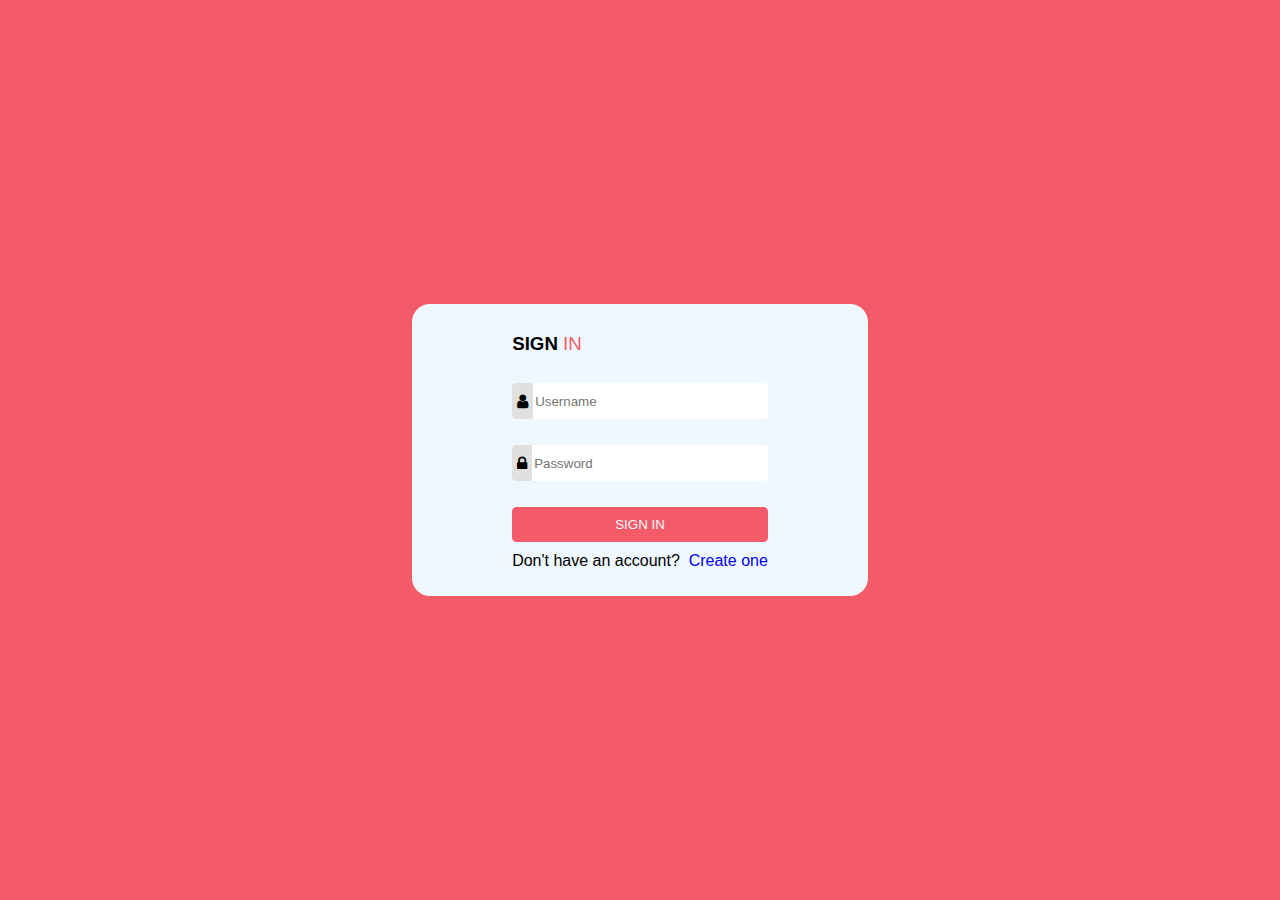
==== login page with firebase/login.html @ df01e78f "completed php login form with sql database" ====
<!DOCTYPE html>
<html lang="en">

<head>
    <meta charset="UTF-8">
    <meta http-equiv="X-UA-Compatible" content="IE=edge">
    <meta name="viewport" content="width=device-width, initial-scale=1.0">
    <link rel="stylesheet" href="https://cdnjs.cloudflare.com/ajax/libs/font-awesome/4.7.0/css/font-awesome.min.css">
    <link rel="stylesheet" href="style.css">
    <title>Login Page</title>
</head>

<body>
    <div id="main" class="bg">
        <div id="container">
            <h3>SIGN&nbsp<span>IN</span></h3>
            <form class="login" method="post">
                <div id="input">
                    <p class="input"><i class="fa fa-user" id="logo"></i><input type="text" placeholder="Username"
                            name="userName" id="userName" required></p>
                    <p class="input"><i class="fa fa-lock" id="logo"></i><input type="password" placeholder="Password"
                            name="password" id="password" required>
                    </p>
                </div>

                <div id="msg"></div>

                <div id="btn">
                    <button type="button" class="bg btn" onclick="fetchData(userName.value, password.value)">SIGN IN</button>
                    <p>Don&#39t have an account? &nbsp <a href="sign up.html">Create one</a></p>
                </div>
            </form>
        </div>
    </div>

    <script src="login.js"></script>

</body>

</html>
---- login page with firebase/style.css ----
* {
  font-family: 'Asap', sans-serif;
}

body {
  margin: 0;
  padding: 0;
}

.bg {
  background-color: #f45b69;
}

#main {
  display: flex;
  flex-direction: column;
  justify-content: center;
  align-items: center;
  height: 100vh;
}

#container {
  border-radius: 2vh;
  background-color: aliceblue;
  /* padding: 5vh 10vh; */
  padding: 10px 100px 10px 100px;
  display: flex;
  flex-direction: column;
  box-sizing: border-box;
}


#input {
  display: flex;
  flex-direction: column;
}


button {
  border: none;
  color: aliceblue;
  border-radius: 0.5vh;
}

input {
  border: none;
  color: rgb(27, 27, 27);
  border-radius: 0 0.5vh 0.5vh 0;
  width: 100%;
  padding-top: 10px;
  padding-bottom: 10px;
}


.btn {
  margin-top: 10px;
  padding: 10px 20px 10px 20px;
}

#btn {
  display: flex;
  flex-direction: column;
}

p {
  display: flex;
  flex-direction: row;
  margin-top: 10px;
}

#logo {
  padding: 5px 5px;
  background-color: rgb(226, 223, 223);
  border-radius: 0.5vh 0 0 0.5vh;
  padding-top: 10px;
  padding-bottom: 10px;
}

span {
  color: #f45b69;
  font-weight: 100;
}

a {
  text-decoration: none;
}

#msg > p{
display: flex;
justify-content: center;
align-items: center;
}
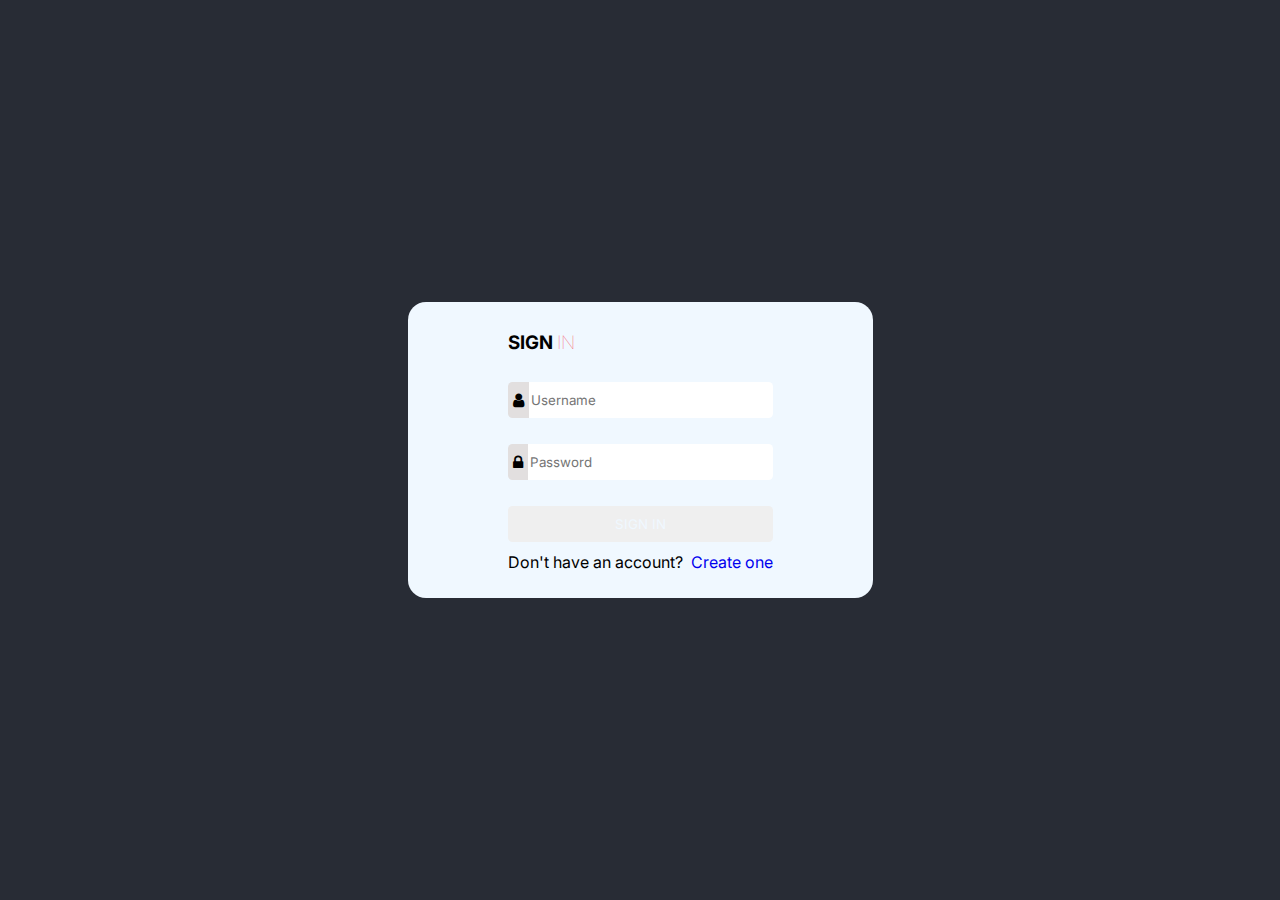
==== commit 6f4073eb: "change" ====
--- a/login page with firebase/login.html
+++ b/login page with firebase/login.html
@@ -6,6 +6,9 @@
     <meta http-equiv="X-UA-Compatible" content="IE=edge">
     <meta name="viewport" content="width=device-width, initial-scale=1.0">
     <link rel="stylesheet" href="https://cdnjs.cloudflare.com/ajax/libs/font-awesome/4.7.0/css/font-awesome.min.css">
+    <link rel="preconnect" href="https://fonts.googleapis.com">
+    <link rel="preconnect" href="https://fonts.gstatic.com" crossorigin>
+    <link href="https://fonts.googleapis.com/css2?family=Inter:wght@500&display=swap" rel="stylesheet">
     <link rel="stylesheet" href="style.css">
     <title>Login Page</title>
 </head>
@@ -19,14 +22,14 @@
                     <p class="input"><i class="fa fa-user" id="logo"></i><input type="text" placeholder="Username"
                             name="userName" id="userName" required></p>
                     <p class="input"><i class="fa fa-lock" id="logo"></i><input type="password" placeholder="Password"
-                            name="password" id="password" required>
-                    </p>
+                            name="password" id="password" required></p>
                 </div>
 
                 <div id="msg"></div>
 
                 <div id="btn">
-                    <button type="button" class="bg btn" onclick="fetchData(userName.value, password.value)">SIGN IN</button>
+                    <button type="button" class="btn" onclick="fetchData(userName.value, password.value)">SIGN
+                        IN</button>
                     <p>Don&#39t have an account? &nbsp <a href="sign up.html">Create one</a></p>
                 </div>
             </form>
--- a/login page with firebase/style.css
+++ b/login page with firebase/style.css
@@ -1,5 +1,5 @@
 * {
-  font-family: 'Asap', sans-serif;
+  font-family: 'Inter', sans-serif;
 }
 
 body {
@@ -8,7 +8,7 @@
 }
 
 .bg {
-  background-color: #f45b69;
+  background-color: #282c35;
 }
 
 #main {
@@ -83,10 +83,4 @@
 
 a {
   text-decoration: none;
-}
-
-#msg > p{
-display: flex;
-justify-content: center;
-align-items: center;
 }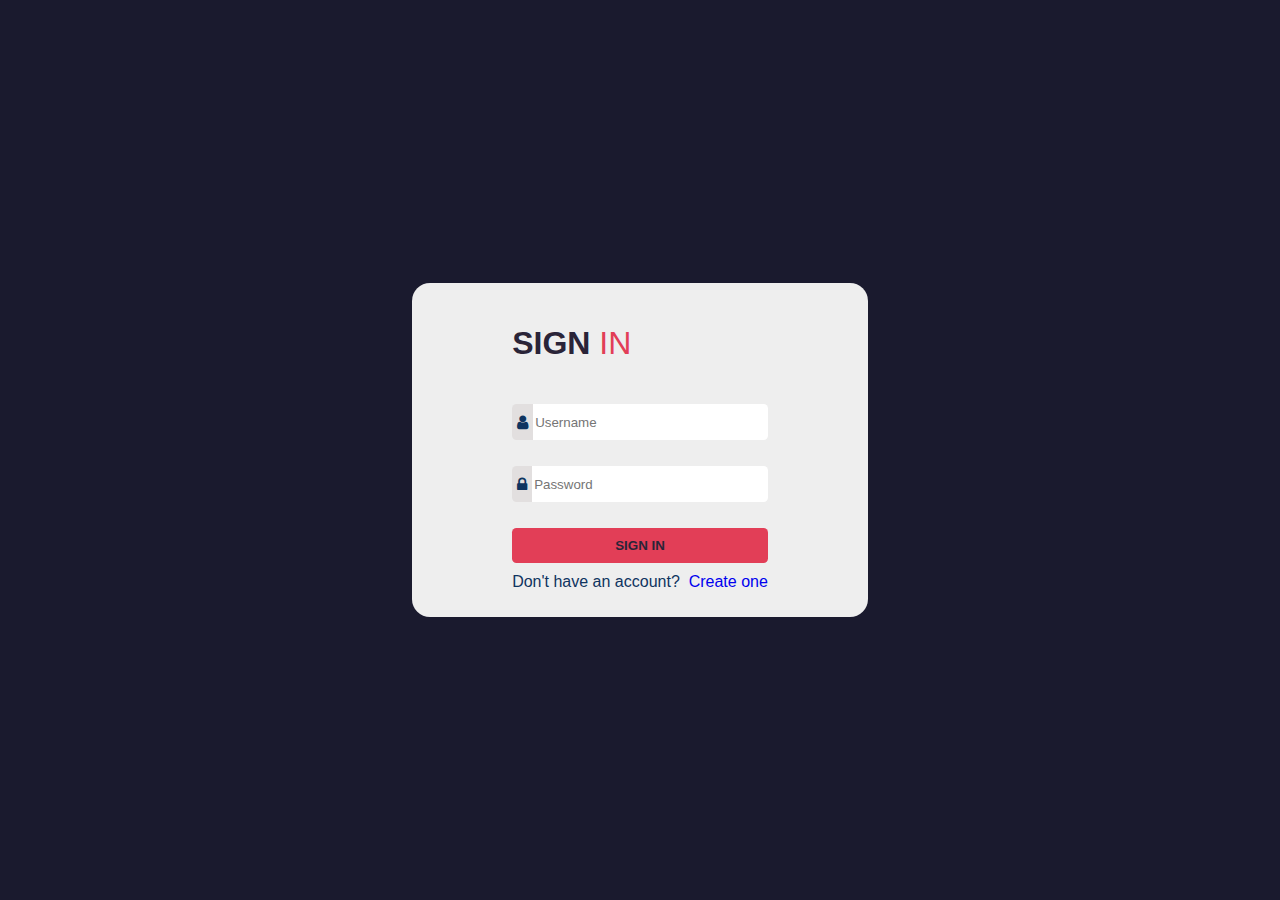
==== commit 10c94e56: "php login form final version" ====
--- a/login page with firebase/login.html
+++ b/login page with firebase/login.html
@@ -16,7 +16,7 @@
 <body>
     <div id="main" class="bg">
         <div id="container">
-            <h3>SIGN&nbsp<span>IN</span></h3>
+            <h3 class="heading">SIGN&nbsp<span>IN</span></h3>
             <form class="login" method="post">
                 <div id="input">
                     <p class="input"><i class="fa fa-user" id="logo"></i><input type="text" placeholder="Username"
@@ -28,7 +28,7 @@
                 <div id="msg"></div>
 
                 <div id="btn">
-                    <button type="button" class="btn" onclick="fetchData(userName.value, password.value)">SIGN
+                    <button type="button" class="btn same" onclick="fetchData(userName.value, password.value)">SIGN
                         IN</button>
                     <p>Don&#39t have an account? &nbsp <a href="sign up.html">Create one</a></p>
                 </div>
--- a/login page with firebase/style.css
+++ b/login page with firebase/style.css
@@ -1,5 +1,5 @@
 * {
-  font-family: 'Inter', sans-serif;
+  font-family: 'Asap', sans-serif;
 }
 
 body {
@@ -8,7 +8,7 @@
 }
 
 .bg {
-  background-color: #282c35;
+  background-color: #1A1A2E;
 }
 
 #main {
@@ -21,7 +21,7 @@
 
 #container {
   border-radius: 2vh;
-  background-color: aliceblue;
+  background-color: #EEEEEE;
   /* padding: 5vh 10vh; */
   padding: 10px 100px 10px 100px;
   display: flex;
@@ -66,6 +66,7 @@
   display: flex;
   flex-direction: row;
   margin-top: 10px;
+  color: #0F3460;
 }
 
 #logo {
@@ -77,10 +78,21 @@
 }
 
 span {
-  color: #f45b69;
+  color: #E23E57;
   font-weight: 100;
+}
+
+.same{
+  background-color: #E23E57;
+  color: #2A2438;
+  font-weight: bold;
 }
 
 a {
   text-decoration: none;
+}
+
+.heading{
+  font-size: xx-large;
+  color: #2A2438;
 }